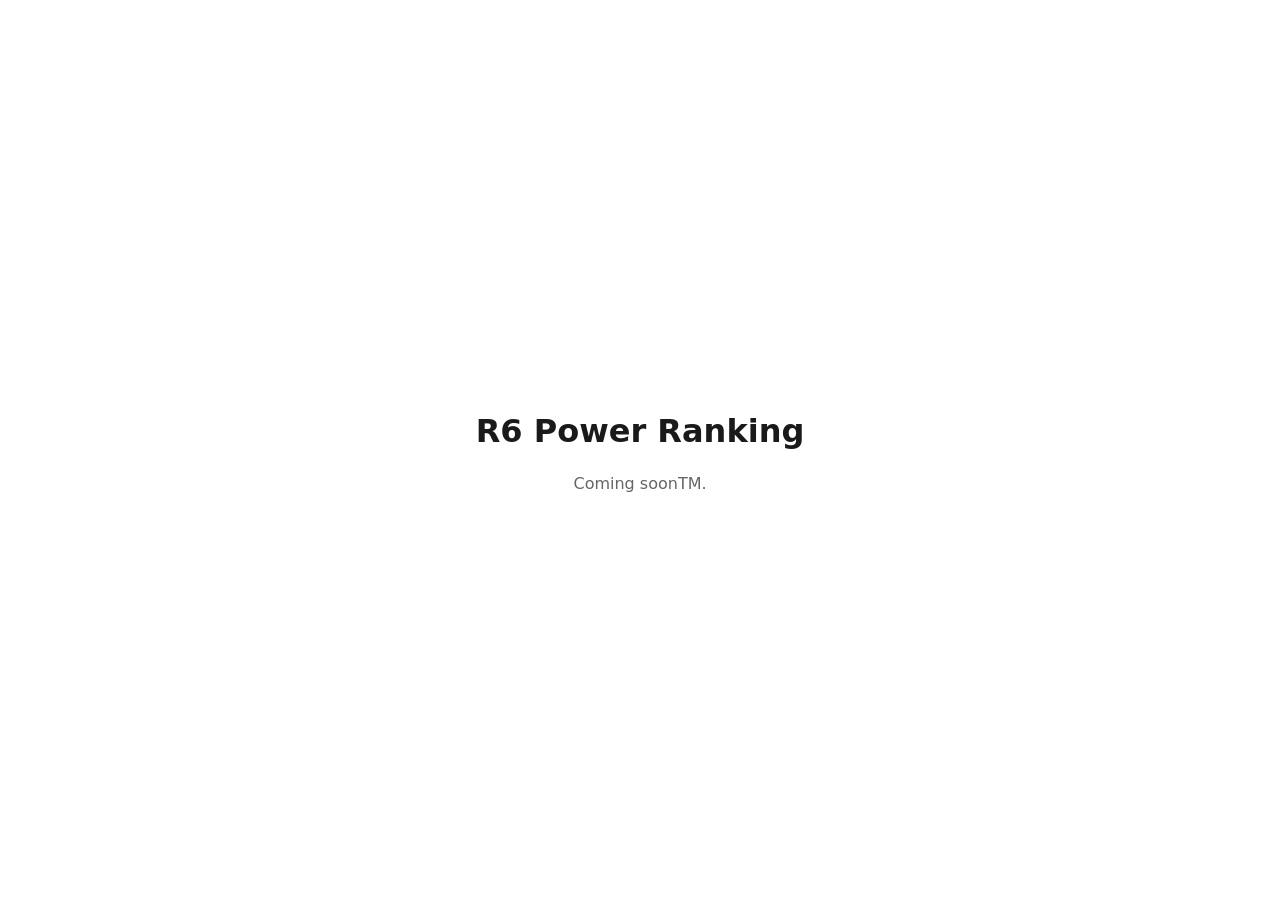
==== web/public/index.html @ 65eba745 "deploy step" ====
<!DOCTYPE html>
<html lang="en">
<head>
  <meta charset="UTF-8">
  <meta name="viewport" content="width=device-width, initial-scale=1.0">
  <title>R6 Power Ranking</title>
  <style>
    :root {
      --bg: #ffffff;
      --fg: #1a1a1a;
      --muted: #666666;
    }
    @media (prefers-color-scheme: dark) {
      :root {
        --bg: #121212;
        --fg: #f0f0f0;
        --muted: #a0a0a0;
      }
    }
    body {
      margin: 0;
      padding: 0 16px;
      min-height: 100vh;
      display: flex;
      flex-direction: column;
      align-items: center;
      justify-content: center;
      font-family: system-ui, -apple-system, "Segoe UI", Roboto, sans-serif;
      background: var(--bg);
      color: var(--fg);
      text-align: center;
    }
    h1 { margin-bottom: 0.25em; }
    p { color: var(--muted); }
  </style>
</head>
<body>
  <h1>R6 Power Ranking</h1>
  <p>Coming soonTM.</p>
</body>
</html>
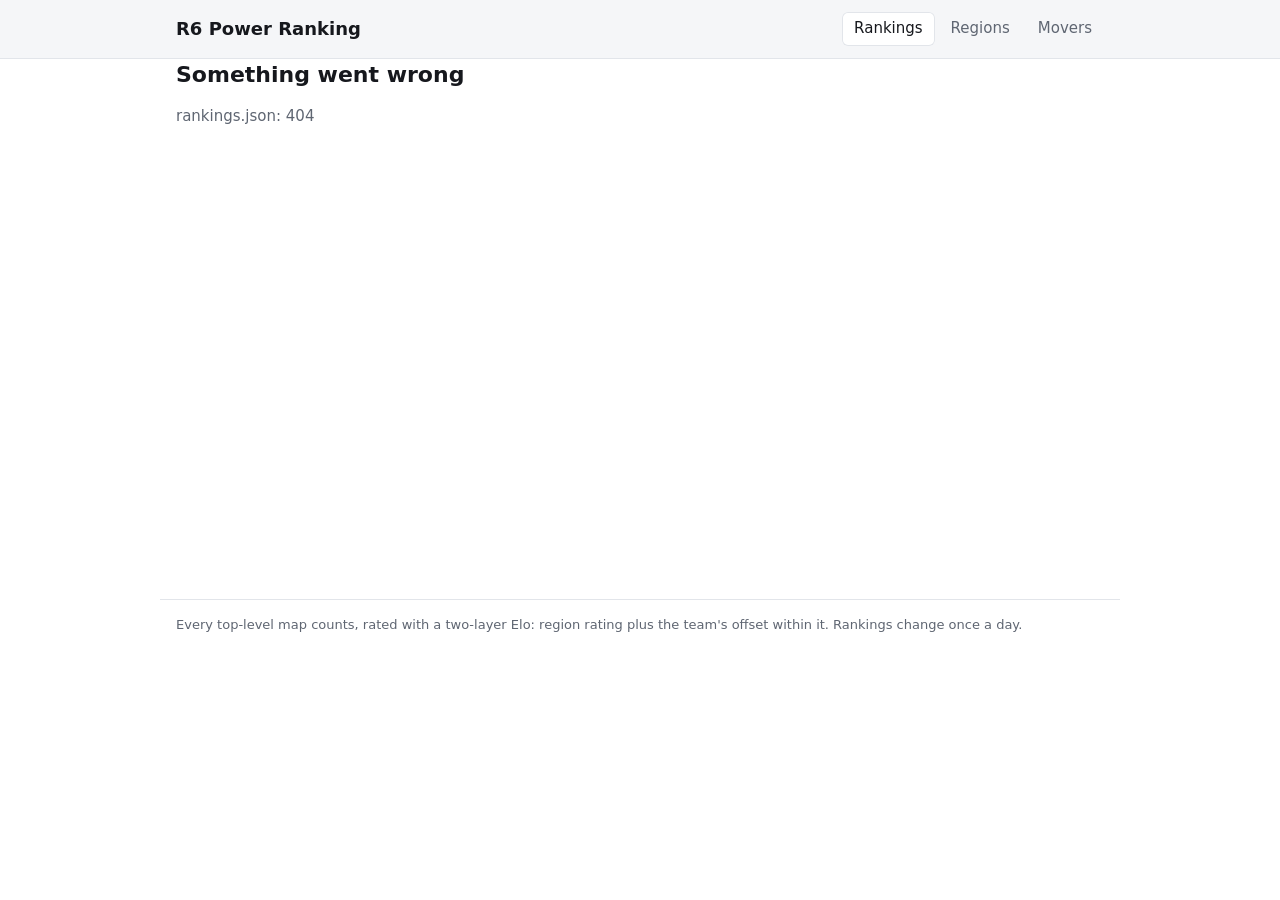
==== commit b0c895ba: "FE" ====
--- a/web/public/index.html
+++ b/web/public/index.html
@@ -4,38 +4,28 @@
   <meta charset="UTF-8">
   <meta name="viewport" content="width=device-width, initial-scale=1.0">
   <title>R6 Power Ranking</title>
-  <style>
-    :root {
-      --bg: #ffffff;
-      --fg: #1a1a1a;
-      --muted: #666666;
-    }
-    @media (prefers-color-scheme: dark) {
-      :root {
-        --bg: #121212;
-        --fg: #f0f0f0;
-        --muted: #a0a0a0;
-      }
-    }
-    body {
-      margin: 0;
-      padding: 0 16px;
-      min-height: 100vh;
-      display: flex;
-      flex-direction: column;
-      align-items: center;
-      justify-content: center;
-      font-family: system-ui, -apple-system, "Segoe UI", Roboto, sans-serif;
-      background: var(--bg);
-      color: var(--fg);
-      text-align: center;
-    }
-    h1 { margin-bottom: 0.25em; }
-    p { color: var(--muted); }
-  </style>
+  <meta name="description" content="Daily power rankings of top-level Rainbow Six Siege teams, rated map by map.">
+  <link rel="icon" href="logos/fallback.svg" type="image/svg+xml">
+  <link rel="stylesheet" href="styles.css">
 </head>
 <body>
-  <h1>R6 Power Ranking</h1>
-  <p>Coming soonTM.</p>
+  <header class="site-header">
+    <div class="wrap header-row">
+      <a class="brand" href="#/rankings">R6 Power Ranking</a>
+      <nav class="tabs" aria-label="Sections">
+        <a href="#/rankings" data-tab="rankings">Rankings</a>
+        <a href="#/regions" data-tab="regions">Regions</a>
+        <a href="#/movers" data-tab="movers">Movers</a>
+      </nav>
+    </div>
+  </header>
+  <main id="view" class="wrap" aria-live="polite">
+    <p class="muted">Loading…</p>
+  </main>
+  <footer class="wrap site-footer">
+    <p id="updated" class="muted"></p>
+    <p class="muted">Every top-level map counts, rated with a two-layer Elo: region rating plus the team's offset within it. Rankings change once a day.</p>
+  </footer>
+  <script src="app.js"></script>
 </body>
 </html>
--- a/web/public/styles.css
+++ b/web/public/styles.css
@@ -0,0 +1,121 @@
+:root {
+  --bg: #ffffff;
+  --surface: #f5f6f8;
+  --fg: #16181d;
+  --muted: #5f6672;
+  --line: #e2e5ea;
+  --accent: #2f5bd3;
+  --up: #1d7a46;
+  --down: #b3261e;
+  --badge-bg: #fff1d6;
+  --badge-fg: #7a4d00;
+  color-scheme: light;
+}
+
+@media (prefers-color-scheme: dark) {
+  :root:not([data-theme="light"]) {
+    --bg: #111317;
+    --surface: #1a1d23;
+    --fg: #eceef2;
+    --muted: #9aa1ad;
+    --line: #2a2f37;
+    --accent: #7ea2ff;
+    --up: #5fd08f;
+    --down: #ff8a80;
+    --badge-bg: #3d2f12;
+    --badge-fg: #ffd58a;
+    color-scheme: dark;
+  }
+}
+
+:root[data-theme="dark"] {
+  --bg: #111317;
+  --surface: #1a1d23;
+  --fg: #eceef2;
+  --muted: #9aa1ad;
+  --line: #2a2f37;
+  --accent: #7ea2ff;
+  --up: #5fd08f;
+  --down: #ff8a80;
+  --badge-bg: #3d2f12;
+  --badge-fg: #ffd58a;
+  color-scheme: dark;
+}
+
+* { box-sizing: border-box; }
+
+body {
+  margin: 0;
+  background: var(--bg);
+  color: var(--fg);
+  font-family: system-ui, -apple-system, "Segoe UI", Roboto, sans-serif;
+  font-size: 15px;
+  line-height: 1.45;
+}
+
+a { color: var(--accent); text-decoration: none; }
+a:hover { text-decoration: underline; }
+
+.wrap { max-width: 960px; margin: 0 auto; padding: 0 16px; }
+.muted { color: var(--muted); }
+
+.site-header { border-bottom: 1px solid var(--line); background: var(--surface); }
+.header-row { display: flex; flex-wrap: wrap; align-items: center; justify-content: space-between; gap: 8px; padding-top: 12px; padding-bottom: 12px; }
+.brand { font-weight: 700; font-size: 18px; color: var(--fg); }
+.tabs { display: flex; gap: 4px; }
+.tabs a { padding: 6px 12px; border-radius: 6px; color: var(--muted); font-weight: 500; }
+.tabs a.active { background: var(--bg); color: var(--fg); box-shadow: inset 0 0 0 1px var(--line); }
+.tabs a:hover { text-decoration: none; color: var(--fg); }
+
+main { padding-top: 20px; padding-bottom: 24px; min-height: 60vh; }
+h1 { font-size: 22px; margin: 0 0 4px; }
+h2 { font-size: 17px; margin: 24px 0 8px; }
+.lead { margin: 0 0 16px; color: var(--muted); }
+
+.filters { display: flex; flex-wrap: wrap; gap: 6px; margin-bottom: 12px; }
+.filters button {
+  font: inherit; font-size: 13px; padding: 4px 10px; border-radius: 999px; cursor: pointer;
+  border: 1px solid var(--line); background: var(--bg); color: var(--fg);
+}
+.filters button[aria-pressed="true"] { background: var(--fg); color: var(--bg); border-color: var(--fg); }
+.filters .sub { font-size: 12px; }
+
+.table-scroll { overflow-x: auto; }
+table { width: 100%; border-collapse: collapse; }
+th, td { padding: 8px 6px; border-bottom: 1px solid var(--line); text-align: left; white-space: nowrap; }
+th { font-size: 12px; text-transform: uppercase; letter-spacing: 0.03em; color: var(--muted); font-weight: 600; }
+td.num, th.num { text-align: right; font-variant-numeric: tabular-nums; }
+tr.subregion td:first-child { padding-left: 28px; }
+tr.subregion td { color: var(--muted); }
+tr.subregion td a { color: inherit; }
+
+.team { display: inline-flex; align-items: center; gap: 8px; color: var(--fg); }
+.team img { width: 24px; height: 24px; object-fit: contain; flex: none; }
+.badge {
+  display: inline-block; font-size: 11px; font-weight: 600; padding: 1px 6px; border-radius: 4px;
+  background: var(--badge-bg); color: var(--badge-fg); margin-left: 6px; vertical-align: middle;
+}
+.up { color: var(--up); }
+.down { color: var(--down); }
+
+.movers { display: grid; grid-template-columns: repeat(auto-fit, minmax(280px, 1fr)); gap: 16px; }
+.card { border: 1px solid var(--line); border-radius: 8px; padding: 12px; background: var(--bg); }
+.card h3 { margin: 0 0 8px; font-size: 14px; }
+
+.team-head { display: flex; align-items: center; gap: 16px; flex-wrap: wrap; margin-bottom: 8px; }
+.team-head img { width: 64px; height: 64px; object-fit: contain; }
+.stats { display: flex; flex-wrap: wrap; gap: 24px; margin: 12px 0 4px; }
+.stat .value { font-size: 22px; font-weight: 700; font-variant-numeric: tabular-nums; }
+.stat .label { font-size: 12px; color: var(--muted); }
+
+.chart { width: 100%; height: auto; display: block; color: var(--accent); }
+.chart text { fill: var(--muted); font-size: 11px; }
+.chart .grid { stroke: var(--line); }
+
+.site-footer { border-top: 1px solid var(--line); padding-top: 12px; padding-bottom: 24px; font-size: 13px; }
+.site-footer p { margin: 4px 0; }
+
+@media (max-width: 560px) {
+  .hide-narrow { display: none; }
+  th, td { padding: 8px 4px; }
+}
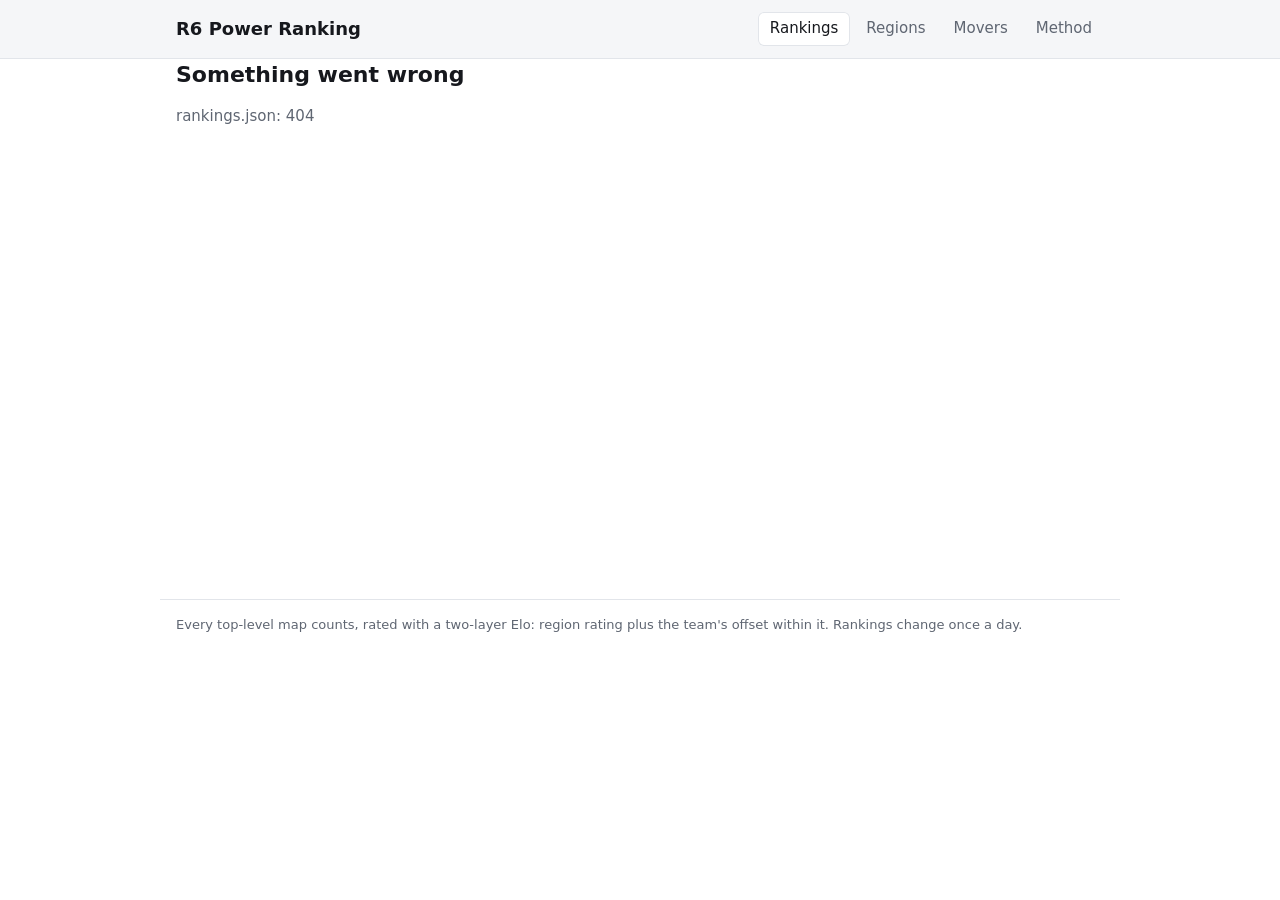
==== commit d3dd9776: "readme+methodology page" ====
--- a/web/public/index.html
+++ b/web/public/index.html
@@ -16,6 +16,7 @@
         <a href="#/rankings" data-tab="rankings">Rankings</a>
         <a href="#/regions" data-tab="regions">Regions</a>
         <a href="#/movers" data-tab="movers">Movers</a>
+        <a href="#/method" data-tab="method">Method</a>
       </nav>
     </div>
   </header>
@@ -26,6 +27,108 @@
     <p id="updated" class="muted"></p>
     <p class="muted">Every top-level map counts, rated with a two-layer Elo: region rating plus the team's offset within it. Rankings change once a day.</p>
   </footer>
+  <template id="method-template">
+    <article class="prose">
+      <h1>How the ranking works</h1>
+      <p class="lead">Every top-level map changes the ratings of the two teams that played it. The ratings are
+        recalculated once a day from the full match history.</p>
+
+      <h2>What counts</h2>
+      <p>Every finished map from Liquipedia's tier 1 and tier 2 Rainbow Six events since 1 January 2023: regional
+        leagues, majors and the world championship. Qualifiers and showmatches are left out. A map without a winner,
+        such as a walkover, is skipped.</p>
+
+      <h2>Two layers: region and team</h2>
+      <p>A team's rating is <strong>its region's rating plus its own offset</strong> within that region. The offset
+        says how much stronger or weaker the team is than its region's average. The region's rating says how strong
+        that region is compared with the others.</p>
+      <ul>
+        <li><strong>Region against region.</strong> Europe, North America, South America and China are one region
+          each. Asia-Pacific is split into Asia, Oceania and APAC North, which are rated separately, so a map between
+          two of them counts as international. The Regions tab shows Asia-Pacific as the average of the three.</li>
+        <li><strong>Within one region,</strong> a map moves only the two teams' offsets. It cannot make the region
+          as a whole stronger or weaker.</li>
+        <li><strong>Between two regions,</strong> a map moves both teams' offsets and both regions' ratings. This
+          is how international events decide how the regions compare.</li>
+        <li><strong>Every day,</strong> each region's offsets are shifted to average zero, and the difference
+          moves into the region's rating. This changes no team's rating; it only keeps a region's rating equal to
+          the average strength of its teams.</li>
+      </ul>
+
+      <h2>What a rating difference means</h2>
+      <p>Ratings work like Elo ratings in chess: the gap between two teams gives the expected chance of winning a
+        map.</p>
+      <div class="table-scroll"><table class="compact">
+        <thead><tr><th class="num">Rating gap</th><th class="num">Stronger team wins a map</th></tr></thead>
+        <tbody>
+          <tr><td class="num">0</td><td class="num">50%</td></tr>
+          <tr><td class="num">50</td><td class="num">57%</td></tr>
+          <tr><td class="num">100</td><td class="num">64%</td></tr>
+          <tr><td class="num">200</td><td class="num">76%</td></tr>
+          <tr><td class="num">400</td><td class="num">91%</td></tr>
+        </tbody>
+      </table></div>
+
+      <h2>One map</h2>
+      <p>After each map, the winner gains rating and the loser loses the same amount. How much depends on three
+        things.</p>
+      <ul>
+        <li><strong>How surprising the result was.</strong> Beating a much stronger team earns a lot; beating a much
+          weaker one earns little.</li>
+        <li><strong>The round margin.</strong> A 7–1 win counts for more than an 8–7 win in overtime, with
+          diminishing returns: each extra round adds less. Overtime scores count as played, so 8–6 is a margin of
+          2.</li>
+        <li><strong>Who was favoured.</strong> When the favourite wins, the margin counts for a little less, and when
+          the underdog wins, for a little more. Strong teams therefore can't gain rating endlessly by beating weak ones
+          by wide margins.</li>
+      </ul>
+      <p>Winning a best-of-three or best-of-five series earns one small extra update, taken from the loser. It is
+        larger the less likely the win was before the series began. That way the series result counts too, not only
+        the maps.</p>
+
+      <h2>Rosters</h2>
+      <p>A team is its <strong>roster core</strong>, not its name. A team stays the same team as long as its lineup
+        keeps at least 3 of the players from its previous lineup.</p>
+      <ul>
+        <li><strong>Each new player</strong> pulls the team part-way back toward its region's average. For a few
+          maps after that, the team's rating moves faster, so it settles quickly at its new level.</li>
+        <li><strong>If fewer than 3 players stay,</strong> the team is rated as a new team, even under the same
+          name.</li>
+        <li><strong>A new team</strong> starts from its players' history: a share of how their previous teams were
+          rated. Players new to the top level start a little below their region's average.</li>
+        <li><strong>A rename or a new logo</strong> changes nothing, because the roster core is the same. An
+          organisation that moves to another region is rated there as a new team.</li>
+      </ul>
+
+      <h2>Time</h2>
+      <ul>
+        <li><strong>At the start of each season,</strong> every team is pulled part-way toward its region's average.
+          Rosters change and teams improve over an off-season, so old results count for a little less.</li>
+        <li><strong>A team without a top-level map for 90 days</strong> slowly loses rating, a step every 30 days,
+          toward the level of a new team.</li>
+        <li><strong>A relegated or disbanded team</strong> leaves the ranking but keeps its rating. If it returns to
+          the top level, it continues from there.</li>
+      </ul>
+
+      <h2>Provisional teams</h2>
+      <p>A team marked <span class="badge">Provisional</span> has fewer than 10 rated maps. Its rating is still a
+        rough estimate and can move a lot.</p>
+
+      <h2>New regions</h2>
+      <p>China's league joined the top level in 2026, when its teams had no international results yet. China
+        therefore starts at a level set by hand, relative to the established regions. International results move it
+        from there like any other region.</p>
+
+      <h2>Settings and updates</h2>
+      <p>The step sizes and other settings are tuned by replaying past seasons and checking how well the ratings
+        predicted each map before it was played. The first season of the history is a warm-up: there, the ratings move
+        twice as fast so the teams can find their levels. The ratings are recalculated once a day from the full history,
+        so the same results always give the same ranking.</p>
+
+      <p class="muted">Match data from <a href="https://liquipedia.net/rainbowsix/" rel="noopener">Liquipedia</a>,
+        licensed under <a href="https://creativecommons.org/licenses/by-sa/3.0/" rel="noopener">CC BY-SA 3.0</a>.</p>
+    </article>
+  </template>
   <script src="app.js"></script>
 </body>
 </html>
--- a/web/public/styles.css
+++ b/web/public/styles.css
@@ -112,6 +112,15 @@
 .chart text { fill: var(--muted); font-size: 11px; }
 .chart .grid { stroke: var(--line); }
 
+.prose { max-width: 70ch; }
+.prose p { margin: 0 0 12px; }
+.prose ul { margin: 0 0 12px; padding-left: 20px; }
+.prose li { margin-bottom: 6px; }
+.prose .table-scroll { margin-bottom: 12px; }
+table.compact { width: auto; }
+table.compact td, table.compact th { padding-left: 16px; }
+table.compact td:first-child, table.compact th:first-child { padding-left: 6px; }
+
 .site-footer { border-top: 1px solid var(--line); padding-top: 12px; padding-bottom: 24px; font-size: 13px; }
 .site-footer p { margin: 4px 0; }
 
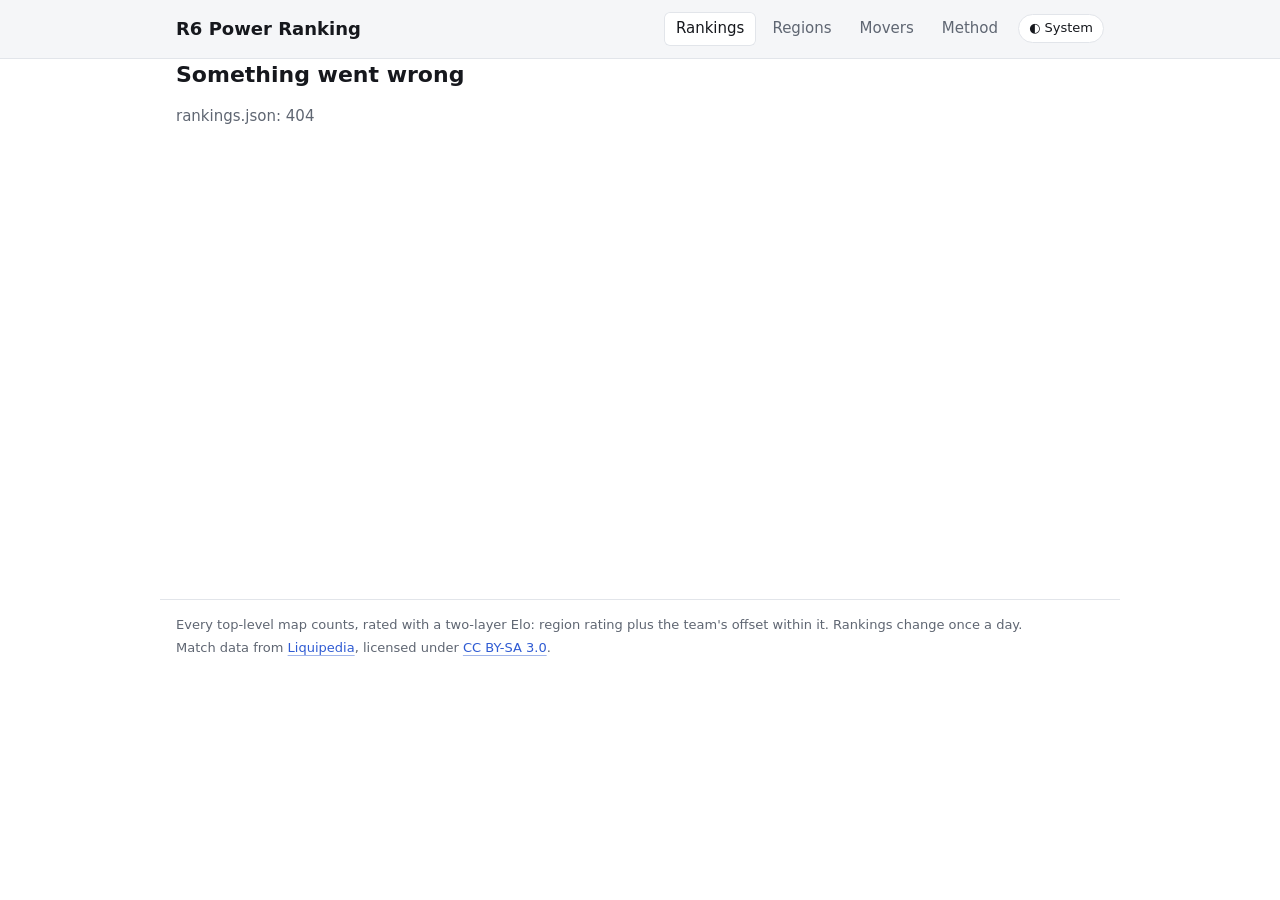
==== commit e714fcb2: "ui fixes" ====
--- a/web/public/index.html
+++ b/web/public/index.html
@@ -7,17 +7,27 @@
   <meta name="description" content="Daily power rankings of top-level Rainbow Six Siege teams, rated map by map.">
   <link rel="icon" href="logos/fallback.svg" type="image/svg+xml">
   <link rel="stylesheet" href="styles.css">
+  <script>
+    // The saved theme, set before the page paints so it never flashes the other one.
+    try {
+      var savedTheme = localStorage.getItem("theme");
+      if (savedTheme === "light" || savedTheme === "dark") document.documentElement.dataset.theme = savedTheme;
+    } catch (storageError) {}
+  </script>
 </head>
 <body>
   <header class="site-header">
     <div class="wrap header-row">
       <a class="brand" href="#/rankings">R6 Power Ranking</a>
-      <nav class="tabs" aria-label="Sections">
-        <a href="#/rankings" data-tab="rankings">Rankings</a>
-        <a href="#/regions" data-tab="regions">Regions</a>
-        <a href="#/movers" data-tab="movers">Movers</a>
-        <a href="#/method" data-tab="method">Method</a>
-      </nav>
+      <div class="header-actions">
+        <nav class="tabs" aria-label="Sections">
+          <a href="#/rankings" data-tab="rankings">Rankings</a>
+          <a href="#/regions" data-tab="regions">Regions</a>
+          <a href="#/movers" data-tab="movers">Movers</a>
+          <a href="#/method" data-tab="method">Method</a>
+        </nav>
+        <button type="button" id="theme-toggle" class="theme-toggle">◐ System</button>
+      </div>
     </div>
   </header>
   <main id="view" class="wrap" aria-live="polite">
@@ -26,6 +36,8 @@
   <footer class="wrap site-footer">
     <p id="updated" class="muted"></p>
     <p class="muted">Every top-level map counts, rated with a two-layer Elo: region rating plus the team's offset within it. Rankings change once a day.</p>
+    <p class="muted">Match data from <a href="https://liquipedia.net/rainbowsix/" rel="noopener">Liquipedia</a>,
+      licensed under <a href="https://creativecommons.org/licenses/by-sa/3.0/" rel="noopener">CC BY-SA 3.0</a>.</p>
   </footer>
   <template id="method-template">
     <article class="prose">
--- a/web/public/styles.css
+++ b/web/public/styles.css
@@ -9,6 +9,7 @@
   --down: #b3261e;
   --badge-bg: #fff1d6;
   --badge-fg: #7a4d00;
+  --row-alt: #f6f7f9;
   color-scheme: light;
 }
 
@@ -24,6 +25,7 @@
     --down: #ff8a80;
     --badge-bg: #3d2f12;
     --badge-fg: #ffd58a;
+    --row-alt: #171a1f;
     color-scheme: dark;
   }
 }
@@ -39,6 +41,7 @@
   --down: #ff8a80;
   --badge-bg: #3d2f12;
   --badge-fg: #ffd58a;
+  --row-alt: #171a1f;
   color-scheme: dark;
 }
 
@@ -54,18 +57,31 @@
 }
 
 a { color: var(--accent); text-decoration: none; }
-a:hover { text-decoration: underline; }
+a:hover { text-decoration: underline; text-underline-offset: 3px; }
+/* Links inside running text are underlined all the time, so they never read as plain text. */
+.prose a, .lead a, .site-footer a, main p a {
+  text-decoration: underline; text-decoration-thickness: 1px; text-underline-offset: 3px;
+  text-decoration-color: color-mix(in srgb, var(--accent) 45%, transparent);
+}
+.prose a:hover, .lead a:hover, .site-footer a:hover, main p a:hover { text-decoration-color: var(--accent); }
 
 .wrap { max-width: 960px; margin: 0 auto; padding: 0 16px; }
 .muted { color: var(--muted); }
 
-.site-header { border-bottom: 1px solid var(--line); background: var(--surface); }
+/* Stays at the top while the page scrolls, so the tabs are always in reach. */
+.site-header { position: sticky; top: 0; z-index: 10; border-bottom: 1px solid var(--line); background: var(--surface); }
 .header-row { display: flex; flex-wrap: wrap; align-items: center; justify-content: space-between; gap: 8px; padding-top: 12px; padding-bottom: 12px; }
 .brand { font-weight: 700; font-size: 18px; color: var(--fg); }
 .tabs { display: flex; gap: 4px; }
 .tabs a { padding: 6px 12px; border-radius: 6px; color: var(--muted); font-weight: 500; }
 .tabs a.active { background: var(--bg); color: var(--fg); box-shadow: inset 0 0 0 1px var(--line); }
 .tabs a:hover { text-decoration: none; color: var(--fg); }
+.header-actions { display: flex; flex-wrap: wrap; align-items: center; gap: 8px; }
+.theme-toggle {
+  font: inherit; font-size: 13px; padding: 4px 10px; border-radius: 999px; cursor: pointer;
+  border: 1px solid var(--line); background: var(--bg); color: var(--fg); white-space: nowrap;
+}
+.theme-toggle:hover { border-color: var(--muted); }
 
 main { padding-top: 20px; padding-bottom: 24px; min-height: 60vh; }
 h1 { font-size: 22px; margin: 0 0 4px; }
@@ -85,12 +101,25 @@
 th, td { padding: 8px 6px; border-bottom: 1px solid var(--line); text-align: left; white-space: nowrap; }
 th { font-size: 12px; text-transform: uppercase; letter-spacing: 0.03em; color: var(--muted); font-weight: 600; }
 td.num, th.num { text-align: right; font-variant-numeric: tabular-nums; }
+tbody tr:nth-child(even) { background: var(--row-alt); }
 tr.subregion td:first-child { padding-left: 28px; }
 tr.subregion td { color: var(--muted); }
-tr.subregion td a { color: inherit; }
 
-.team { display: inline-flex; align-items: center; gap: 8px; color: var(--fg); }
+/* Team link and its Provisional badge on one line, centred on each other. */
+.team-cell { display: inline-flex; align-items: center; gap: 6px; }
+.team-cell .badge { margin-left: 0; }
+/* Team names are links: the accent colour shows it, the underline confirms it on hover. */
+.team { display: inline-flex; align-items: center; gap: 8px; color: var(--accent); font-weight: 500; }
+.team:hover { text-decoration: underline; text-underline-offset: 3px; }
 .team img { width: 24px; height: 24px; object-fit: contain; flex: none; }
+/* Teams with a light and a dark logo: show the one for the theme in use (system or chosen). */
+.logo-dark { display: none; }
+@media (prefers-color-scheme: dark) {
+  :root:not([data-theme="light"]) .logo-light { display: none; }
+  :root:not([data-theme="light"]) .logo-dark { display: inline-block; }
+}
+:root[data-theme="dark"] .logo-light { display: none; }
+:root[data-theme="dark"] .logo-dark { display: inline-block; }
 .badge {
   display: inline-block; font-size: 11px; font-weight: 600; padding: 1px 6px; border-radius: 4px;
   background: var(--badge-bg); color: var(--badge-fg); margin-left: 6px; vertical-align: middle;
@@ -111,6 +140,14 @@
 .chart { width: 100%; height: auto; display: block; color: var(--accent); }
 .chart text { fill: var(--muted); font-size: 11px; }
 .chart .grid { stroke: var(--line); }
+/* Hover readout: guides to both axes, the point, and its date, rating and rank. */
+.chart .hover-area { cursor: crosshair; touch-action: pan-y; }
+.chart .guide { stroke: var(--muted); stroke-width: 1; stroke-dasharray: 3 3; pointer-events: none; }
+.chart .dot { fill: var(--accent); stroke: var(--bg); stroke-width: 2; pointer-events: none; }
+.chart .tip { pointer-events: none; }
+.chart .tip rect { fill: var(--bg); stroke: var(--line); }
+.chart .tip text { fill: var(--fg); font-size: 12px; }
+.chart .tip .tip-value { font-weight: 600; font-variant-numeric: tabular-nums; }
 
 .prose { max-width: 70ch; }
 .prose p { margin: 0 0 12px; }
